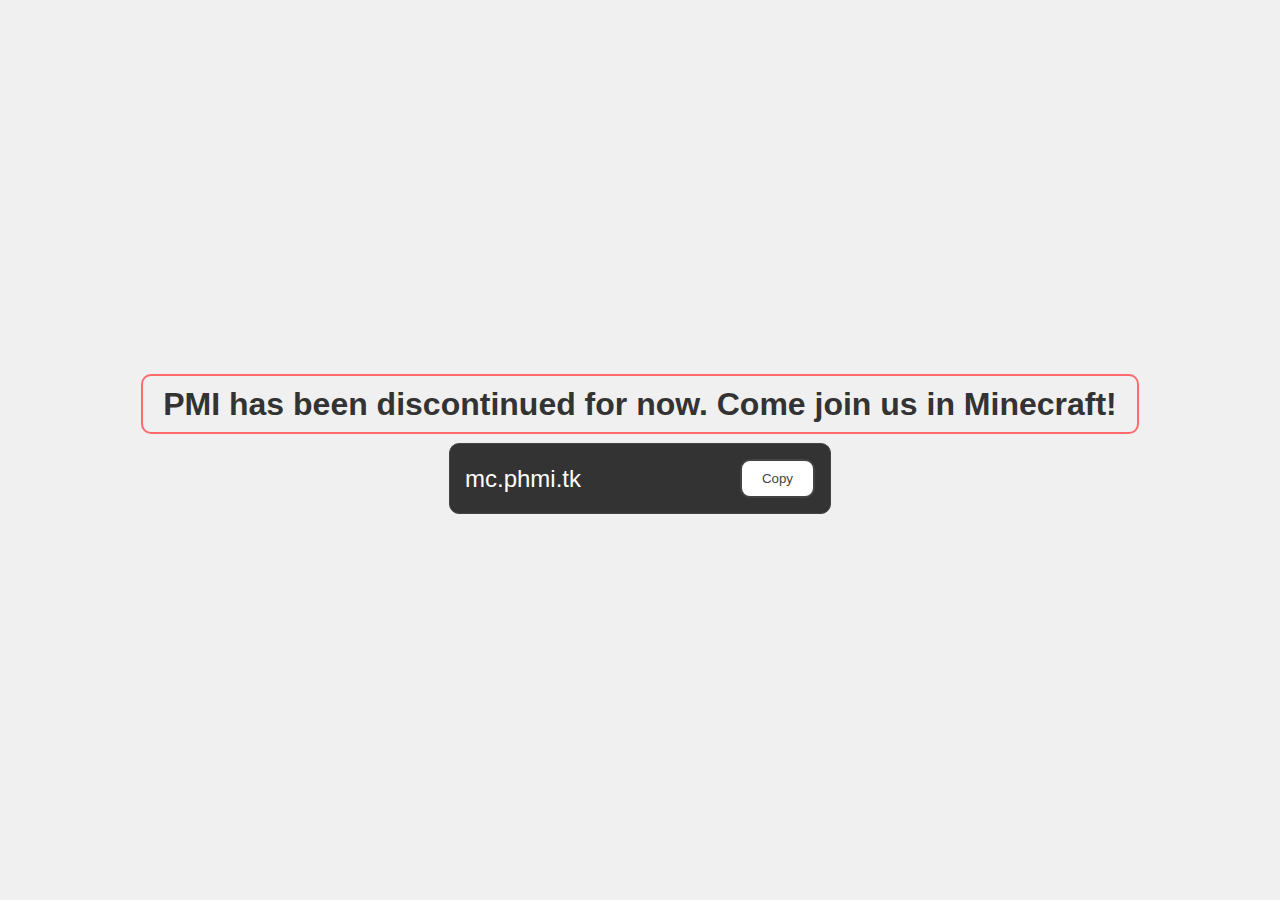
==== index.html @ b93908bb "Update index.html" ====
<!DOCTYPE html>
<html lang="en">
<head>
    <meta charset="UTF-8">
    <meta name="viewport" content="width=device-width, initial-scale=1.0">
    <title>Goodbye, PMI</title>
    <style>
        body {
            margin: 0;
            padding: 0;
            display: flex;
            flex-direction: column;
            justify-content: center;
            align-items: center;
            min-height: 100vh;
            background-color: #f0f0f0;
            font-family: Arial, sans-serif;
            animation: fadeIn 1.5s ease-in-out;
        }

        @keyframes fadeIn {
            from {
                opacity: 0;
            }
            to {
                opacity: 1;
            }
        }

        header {
            text-align: center;
            margin-bottom: 20px;
        }

        h1 {
            font-size: 2rem;
            color: #333;
            border: 2px solid #ff6b6b;
            padding: 10px 20px;
            border-radius: 10px;
            display: inline;
        }

        .highlight {
            position: relative;
        }

        .highlight::before {
            content: "";
            position: absolute;
            left: 0;
            bottom: -2px;
            width: 100%;
            height: 2px;
            background-color: #ff6b6b;
            transform: scaleX(0);
            transform-origin: 0% 50%;
            transition: transform 0.2s, background-color 0.2s;
        }

        .highlight:hover::before {
            transform: scaleX(1);
            background-color: #0000CC;
        }

        .server-link {
            background-color: #333;
            border: 1px solid #444;
            padding: 15px;
            width: 350px;
            text-align: center;
            color: #fff;
            font-size: 1.5rem;
            border-radius: 10px;
            display: flex;
            justify-content: space-between;
            align-items: center;
        }

        .copy-button {
            background-color: #fff;
            color: #444;
            border: 2px solid #444;
            padding: 10px 20px;
            border-radius: 10px;
            cursor: pointer;
            transition: background-color 0.3s ease, color 0.3s ease, border-color 0.3s ease;
        }

        .copy-button:hover {
            background-color: #444;
            color: #fff;
            border-color: #444;
        }

        .copy-button.copied {
            background-color: #00cc00;
            color: #fff;
            border-color: #00cc00;
        }
    </style>
</head>
<body>
    <header>
        <h1>PMI has been discontinued for now. Come join us in Minecraft!</span></h1>
    </header>
    <div class="server-link">
        <span>mc.phmi.tk</span>
        <button class="copy-button" onclick="copyToClipboard('mc.phmi.tk')">Copy</button>
    </div>

    <!-- JavaScript function for copying to clipboard -->
    <script>
        function copyToClipboard(text) {
            const tempInput = document.createElement('input');
            tempInput.value = text;
            document.body.appendChild(tempInput);
            tempInput.select();
            document.execCommand('copy');
            document.body.removeChild(tempInput);
            
            const copyButton = document.querySelector('.copy-button');
            copyButton.textContent = 'Copied!';
            copyButton.classList.add('copied');
            
            setTimeout(function() {
                copyButton.textContent = 'Copy';
                copyButton.classList.remove('copied');
            }, 2000);
        }
    </script>
</body>
</html>
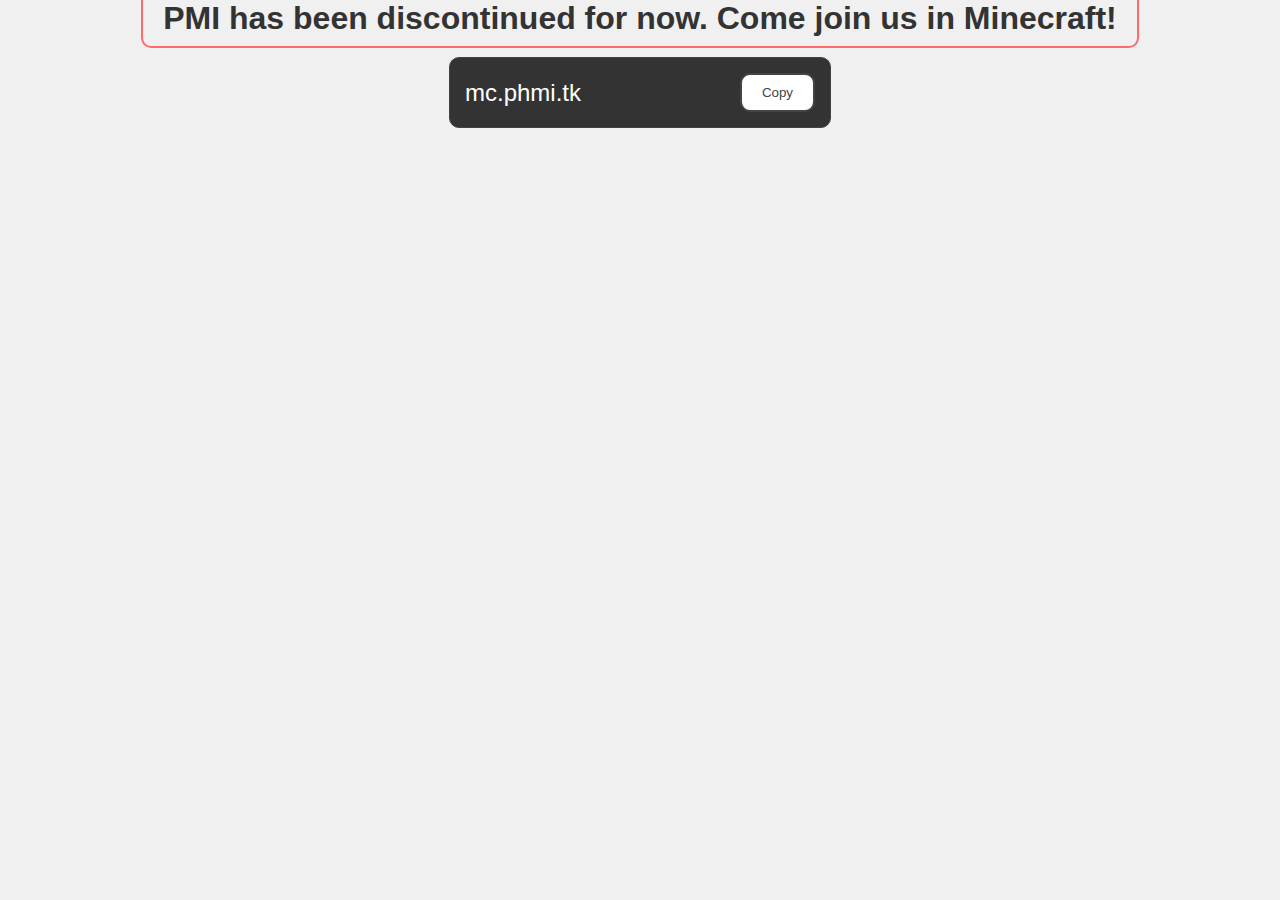
==== commit d7fd6811: "Update index.html" ====
--- a/index.html
+++ b/index.html
@@ -128,6 +128,7 @@
                 copyButton.classList.remove('copied');
             }, 2000);
         }
-    </script>
+    </script><br><br><br>
+    <iframe style="width:728px;height:90px;max-width:100%;border:none;display:block;margin:auto" src="https://namemc.com/server/mc.phmi.tk/embed" width="728" height="90"></iframe>
 </body>
 </html>
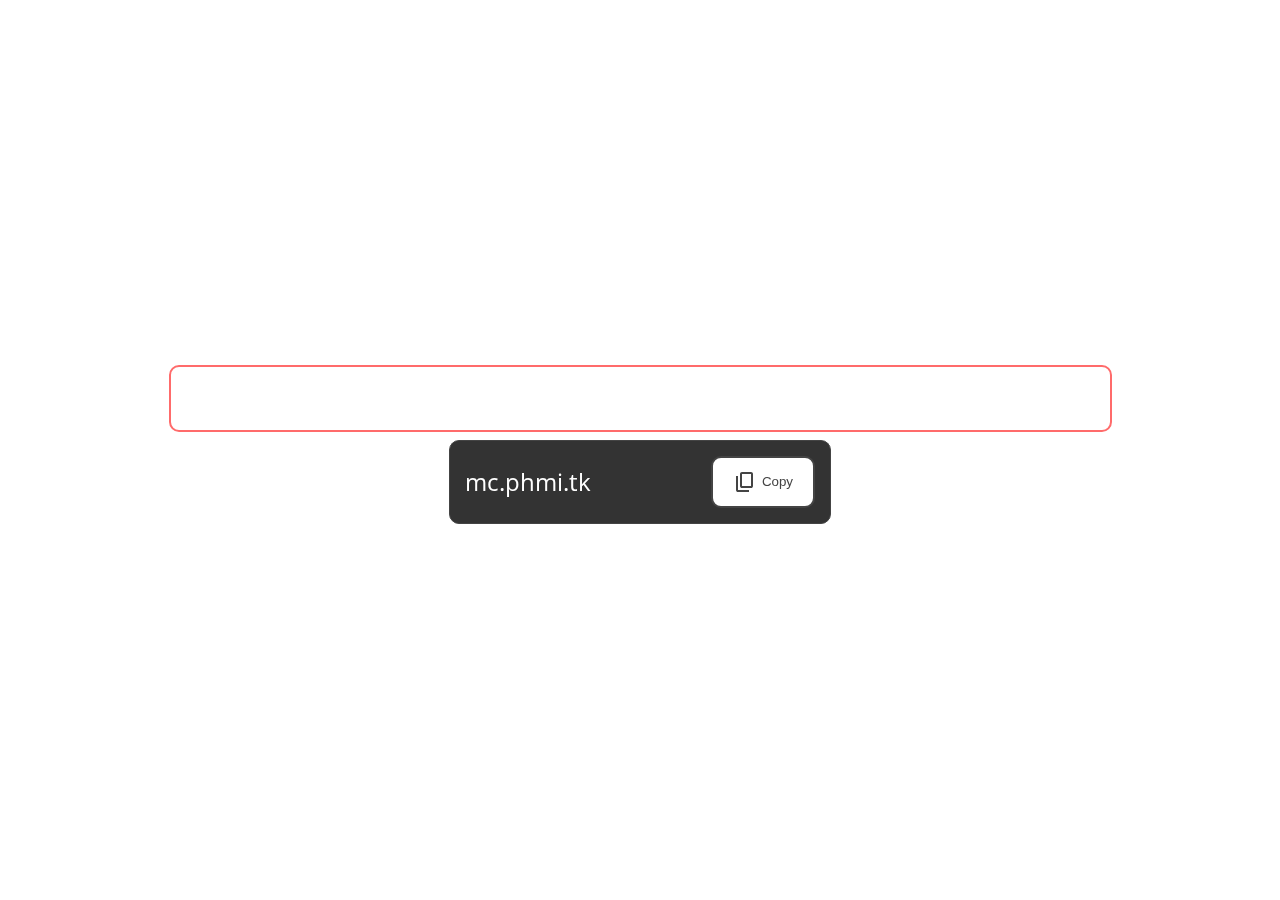
==== commit 390dcf1f: "Update index.html" ====
--- a/index.html
+++ b/index.html
@@ -4,6 +4,14 @@
     <meta charset="UTF-8">
     <meta name="viewport" content="width=device-width, initial-scale=1.0">
     <title>Goodbye, PMI</title>
+    
+    <!-- Add the Google Fonts link for Material Symbols Outlined -->
+    <link rel="stylesheet" href="https://fonts.googleapis.com/css2?family=Material+Symbols+Outlined:opsz,wght,FILL,GRAD@20..48,100..700,0..1,-50..200" />
+
+    <!-- Add the Google Fonts link for Open Sans -->
+    <link rel="stylesheet" href="https://fonts.googleapis.com/css?family=Open+Sans&display=swap">
+    
+    <!-- Add a custom style for the icon -->
     <style>
         body {
             margin: 0;
@@ -13,9 +21,21 @@
             justify-content: center;
             align-items: center;
             min-height: 100vh;
-            background-color: #f0f0f0;
-            font-family: Arial, sans-serif;
+            overflow: hidden;
+            background-color: transparent;
+            font-family: 'Open Sans', sans-serif; /* Use Open Sans font */
             animation: fadeIn 1.5s ease-in-out;
+        }
+
+        iframe {
+            position: fixed;
+            top: 0;
+            left: 0;
+            width: 100%;
+            height: 100%;
+            transform: scale(1.2);
+            z-index: -1;
+            filter: blur(5px);
         }
 
         @keyframes fadeIn {
@@ -30,37 +50,17 @@
         header {
             text-align: center;
             margin-bottom: 20px;
+            z-index: 1;
         }
 
         h1 {
             font-size: 2rem;
-            color: #333;
+            color: white;
+            font-weight: 300;
             border: 2px solid #ff6b6b;
             padding: 10px 20px;
             border-radius: 10px;
             display: inline;
-        }
-
-        .highlight {
-            position: relative;
-        }
-
-        .highlight::before {
-            content: "";
-            position: absolute;
-            left: 0;
-            bottom: -2px;
-            width: 100%;
-            height: 2px;
-            background-color: #ff6b6b;
-            transform: scaleX(0);
-            transform-origin: 0% 50%;
-            transition: transform 0.2s, background-color 0.2s;
-        }
-
-        .highlight:hover::before {
-            transform: scaleX(1);
-            background-color: #0000CC;
         }
 
         .server-link {
@@ -75,6 +75,7 @@
             display: flex;
             justify-content: space-between;
             align-items: center;
+            z-index: 1;
         }
 
         .copy-button {
@@ -85,6 +86,8 @@
             border-radius: 10px;
             cursor: pointer;
             transition: background-color 0.3s ease, color 0.3s ease, border-color 0.3s ease;
+            display: flex;
+            align-items: center; /* Center the icon and text vertically */
         }
 
         .copy-button:hover {
@@ -98,18 +101,30 @@
             color: #fff;
             border-color: #00cc00;
         }
+
+        /* Style the Material Symbols Outlined font icon */
+        .material-icons {
+            font-family: 'Material Symbols Outlined', sans-serif;
+            font-size: 24px;
+            margin-right: 5px;
+        }
     </style>
 </head>
 <body>
+    <!-- The provided YouTube iframe will be in the background with muted autoplay, scaled, and blurred -->
+    <iframe width="560" height="315" src="https://www.youtube.com/embed/ahp2ksuv8bg?si=-uNtbzQc9pRSN8HC&amp;controls=0&autoplay=1&mute=1&loop=1&vq=hd720" title="YouTube video player" frameborder="0" allow="accelerometer; clipboard-write; encrypted-media; gyroscope; picture-in-picture; web-share" allowfullscreen></iframe>
+
     <header>
-        <h1>PMI has been discontinued for now. Come join us in Minecraft!</span></h1>
+        <h1 style="font-weight: 300;">PMI has been discontinued for now. Come join us in Minecraft!</h1>
     </header>
     <div class="server-link">
         <span>mc.phmi.tk</span>
-        <button class="copy-button" onclick="copyToClipboard('mc.phmi.tk')">Copy</button>
+        <button class="copy-button" onclick="copyToClipboard('mc.phmi.tk')">
+            <!-- Insert the "content_copy" icon from Material Symbols Outlined -->
+            <span class="material-icons">content_copy</span> Copy
+        </button>
     </div>
 
-    <!-- JavaScript function for copying to clipboard -->
     <script>
         function copyToClipboard(text) {
             const tempInput = document.createElement('input');
@@ -118,17 +133,18 @@
             tempInput.select();
             document.execCommand('copy');
             document.body.removeChild(tempInput);
-            
+
             const copyButton = document.querySelector('.copy-button');
-            copyButton.textContent = 'Copied!';
+            const icon = copyButton.querySelector('.material-icons'); // Select the icon element
+
+            icon.textContent = 'content_paste'; // Change the icon to "content_paste"
             copyButton.classList.add('copied');
-            
+
             setTimeout(function() {
-                copyButton.textContent = 'Copy';
+                icon.textContent = 'content_copy'; // Change the icon back to "content_copy"
                 copyButton.classList.remove('copied');
             }, 2000);
         }
-    </script><br><br><br>
-    <iframe style="width:728px;height:90px;max-width:100%;border:none;display:block;margin:auto" src="https://namemc.com/server/mc.phmi.tk/embed" width="728" height="90"></iframe>
+    </script>
 </body>
 </html>
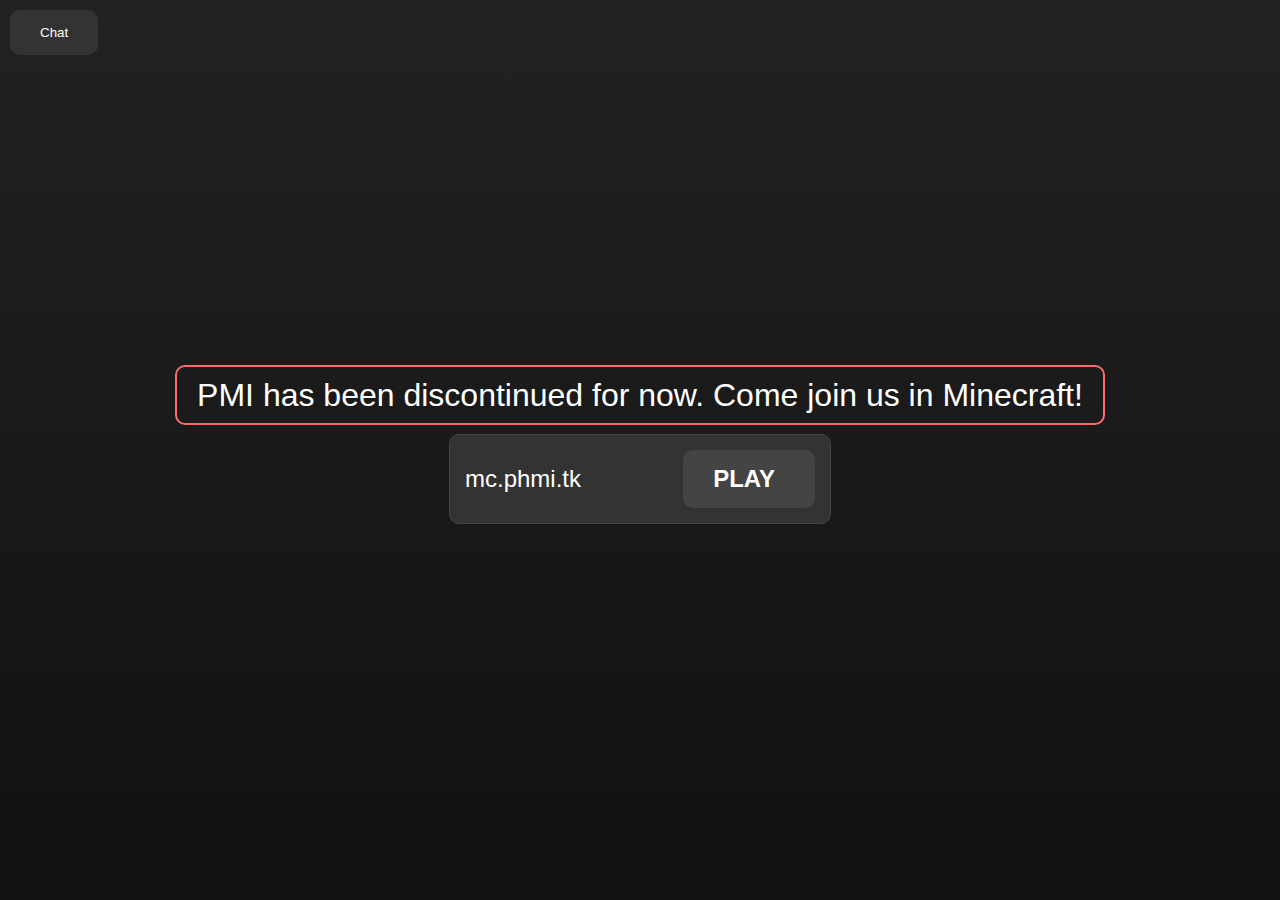
==== commit 7c7b88ca: "Update index.html" ====
--- a/index.html
+++ b/index.html
@@ -1,150 +1 @@
-<!DOCTYPE html>
-<html lang="en">
-<head>
-    <meta charset="UTF-8">
-    <meta name="viewport" content="width=device-width, initial-scale=1.0">
-    <title>Goodbye, PMI</title>
-    
-    <!-- Add the Google Fonts link for Material Symbols Outlined -->
-    <link rel="stylesheet" href="https://fonts.googleapis.com/css2?family=Material+Symbols+Outlined:opsz,wght,FILL,GRAD@20..48,100..700,0..1,-50..200" />
-
-    <!-- Add the Google Fonts link for Open Sans -->
-    <link rel="stylesheet" href="https://fonts.googleapis.com/css?family=Open+Sans&display=swap">
-    
-    <!-- Add a custom style for the icon -->
-    <style>
-        body {
-            margin: 0;
-            padding: 0;
-            display: flex;
-            flex-direction: column;
-            justify-content: center;
-            align-items: center;
-            min-height: 100vh;
-            overflow: hidden;
-            background-color: transparent;
-            font-family: 'Open Sans', sans-serif; /* Use Open Sans font */
-            animation: fadeIn 1.5s ease-in-out;
-        }
-
-        iframe {
-            position: fixed;
-            top: 0;
-            left: 0;
-            width: 100%;
-            height: 100%;
-            transform: scale(1.2);
-            z-index: -1;
-            filter: blur(5px);
-        }
-
-        @keyframes fadeIn {
-            from {
-                opacity: 0;
-            }
-            to {
-                opacity: 1;
-            }
-        }
-
-        header {
-            text-align: center;
-            margin-bottom: 20px;
-            z-index: 1;
-        }
-
-        h1 {
-            font-size: 2rem;
-            color: white;
-            font-weight: 300;
-            border: 2px solid #ff6b6b;
-            padding: 10px 20px;
-            border-radius: 10px;
-            display: inline;
-        }
-
-        .server-link {
-            background-color: #333;
-            border: 1px solid #444;
-            padding: 15px;
-            width: 350px;
-            text-align: center;
-            color: #fff;
-            font-size: 1.5rem;
-            border-radius: 10px;
-            display: flex;
-            justify-content: space-between;
-            align-items: center;
-            z-index: 1;
-        }
-
-        .copy-button {
-            background-color: #fff;
-            color: #444;
-            border: 2px solid #444;
-            padding: 10px 20px;
-            border-radius: 10px;
-            cursor: pointer;
-            transition: background-color 0.3s ease, color 0.3s ease, border-color 0.3s ease;
-            display: flex;
-            align-items: center; /* Center the icon and text vertically */
-        }
-
-        .copy-button:hover {
-            background-color: #444;
-            color: #fff;
-            border-color: #444;
-        }
-
-        .copy-button.copied {
-            background-color: #00cc00;
-            color: #fff;
-            border-color: #00cc00;
-        }
-
-        /* Style the Material Symbols Outlined font icon */
-        .material-icons {
-            font-family: 'Material Symbols Outlined', sans-serif;
-            font-size: 24px;
-            margin-right: 5px;
-        }
-    </style>
-</head>
-<body>
-    <!-- The provided YouTube iframe will be in the background with muted autoplay, scaled, and blurred -->
-    <iframe width="560" height="315" src="https://www.youtube.com/embed/ahp2ksuv8bg?si=-uNtbzQc9pRSN8HC&amp;controls=0&autoplay=1&mute=1&loop=1&vq=hd720" title="YouTube video player" frameborder="0" allow="accelerometer; clipboard-write; encrypted-media; gyroscope; picture-in-picture; web-share" allowfullscreen></iframe>
-
-    <header>
-        <h1 style="font-weight: 300;">PMI has been discontinued for now. Come join us in Minecraft!</h1>
-    </header>
-    <div class="server-link">
-        <span>mc.phmi.tk</span>
-        <button class="copy-button" onclick="copyToClipboard('mc.phmi.tk')">
-            <!-- Insert the "content_copy" icon from Material Symbols Outlined -->
-            <span class="material-icons">content_copy</span> Copy
-        </button>
-    </div>
-
-    <script>
-        function copyToClipboard(text) {
-            const tempInput = document.createElement('input');
-            tempInput.value = text;
-            document.body.appendChild(tempInput);
-            tempInput.select();
-            document.execCommand('copy');
-            document.body.removeChild(tempInput);
-
-            const copyButton = document.querySelector('.copy-button');
-            const icon = copyButton.querySelector('.material-icons'); // Select the icon element
-
-            icon.textContent = 'content_paste'; // Change the icon to "content_paste"
-            copyButton.classList.add('copied');
-
-            setTimeout(function() {
-                icon.textContent = 'content_copy'; // Change the icon back to "content_copy"
-                copyButton.classList.remove('copied');
-            }, 2000);
-        }
-    </script>
-</body>
-</html>
+<!DOCTYPE html><html lang="en"><head><meta charset="UTF-8"><meta http-equiv="X-UA-Compatible" content="IE=edge"><meta name="viewport" content="width=device-width,initial-scale=1"><title>PMI - Performance Boosting Modpack for Minecraft</title><link rel="icon" href="images/favicon.ico"><meta name="description" content="PMI or PHA7 is a performance boosting modpack for Minecraft, featuring Sodium, SimpleRPC and more. Download now and enhance your Minecraft experience!"><meta property="og:title" content="PMI - Performance Boosting Modpack for Minecraft"><meta property="og:site_name" content="PMI"><meta property="og:description" content="PMI has ended."><meta property="og:image" content="https://cdn.discordapp.com/attachments/1156288938214957228/1156512888291328040/BTxsD7q.png?ex=65153e0f&is=6513ec8f&hm=6896d7a3a99d9145ace39fbee4883b48e4a0c4eb68657695cdd46f0fc4046f39&"><meta property="og:url" content="https://www.phmi.tk"><meta property="og:type" content="website"><meta name="theme-color" content="#3333cc"><link rel="canonical" href="https://www.phmi.tk" /><style>body{margin:0;padding:0;display:flex;flex-direction:column;justify-content:center;align-items:center;min-height:100vh;overflow:hidden;background:linear-gradient(to bottom,#222,#111);font-family:'Open Sans',sans-serif;animation:fadeIn 1s ease-in-out}header{text-align:center;margin-bottom:20px;z-index:1}h1{font-size:2rem;color:#fff;font-weight:300;border:2px solid #ff6b6b;padding:10px 20px;border-radius:10px;display:inline}.server-link{background-color:#333;border:1px solid #444;padding:15px;width:350px;text-align:center;color:#fff;font-size:1.5rem;border-radius:10px;display:flex;justify-content:space-between;align-items:center;z-index:1}.play-button{background-color:#444;color:#fff;border:none;padding:15px 30px;border-radius:10px;cursor:pointer;transition:background-color 0.3s ease,color 0.3s ease,border-color 0.3s ease;display:flex;align-items:center;text-decoration:none;font-weight:bold;font-size:18px;text-transform:uppercase}.play-button:hover{background-color:#555;color:#fff;border-color:#555}.play-text{font-size:24px;margin-right:10px}.modal{display:none;position:fixed;top:0;left:0;width:100%;height:100%;background:rgba(0,0,0,0.7);z-index:2;justify-content:center;align-items:center}.modal-content{background-color:#fff;padding:30px;border-radius:10px;text-align:center}.modal-input{width:100%;padding:10px;border:1px solid #ccc;border-radius:5px;margin-bottom:15px}.modal-button{background-color:#444;color:#fff;border:none;padding:10px 20px;border-radius:10px;cursor:pointer;transition:background-color 0.3s ease,color 0.3s ease}.modal-button:hover{background-color:#555;color:#fff}.modal-close{position:absolute;top:10px;right:10px;font-size:20px;color:#fff;cursor:pointer}.mobile-message{color:#fff;font-size:24px;text-align:center;margin-top:20px;display:none}@keyframes fadeIn{from{opacity:0}to{opacity:1}}@media screen and (max-width:768px){.server-link,.play-button,header,h1{display:none}.mobile-message{display:block}}</style></head><body><a href="https://www.phmi.tk/chat" id="chatLink" style="position:absolute;top:10px;left:10px;color:#fff;text-decoration:none;font-size:24px;cursor:pointer;"><button style="background-color:#333;color:#fff;border:none;padding:15px 30px;border-radius:10px;cursor:pointer;">Chat</button></a><header><h1 style="font-weight:300">PMI has been discontinued for now. Come join us in Minecraft!</h1></header><div class="server-link"><span>mc.phmi.tk</span><a class="play-button" onclick="openModal()"><span class="play-text">Play</span></a></div><div class="modal" id="myModal"><div class="modal-content"><span class="modal-close" onclick="closeModal()">&times;</span><h2>Select a Username</h2><select class="modal-input" id="usernameInput"><option value="gray123">Gray123</option><option value="blue123">Blue123</option><option value="red123">Red123</option><option value="green123">Green123</option></select><button class="modal-button" onclick="updatePlayLink()">Play</button></div></div><div class="mobile-message">Not supported on mobiles, yet.</div><script>function openModal(){const modal=document.getElementById('myModal');modal.style.display='flex'}function closeModal(){const modal=document.getElementById('myModal');modal.style.display='none'}function updatePlayLink(){const username=document.getElementById('usernameInput').value;if(username){const playLink=`https://webmc.js.org/?server=mc.phmi.tk&nick=${username}&proxy=production`;window.location.href=playLink}else{alert('Please select a username.')}};</script></body></html>
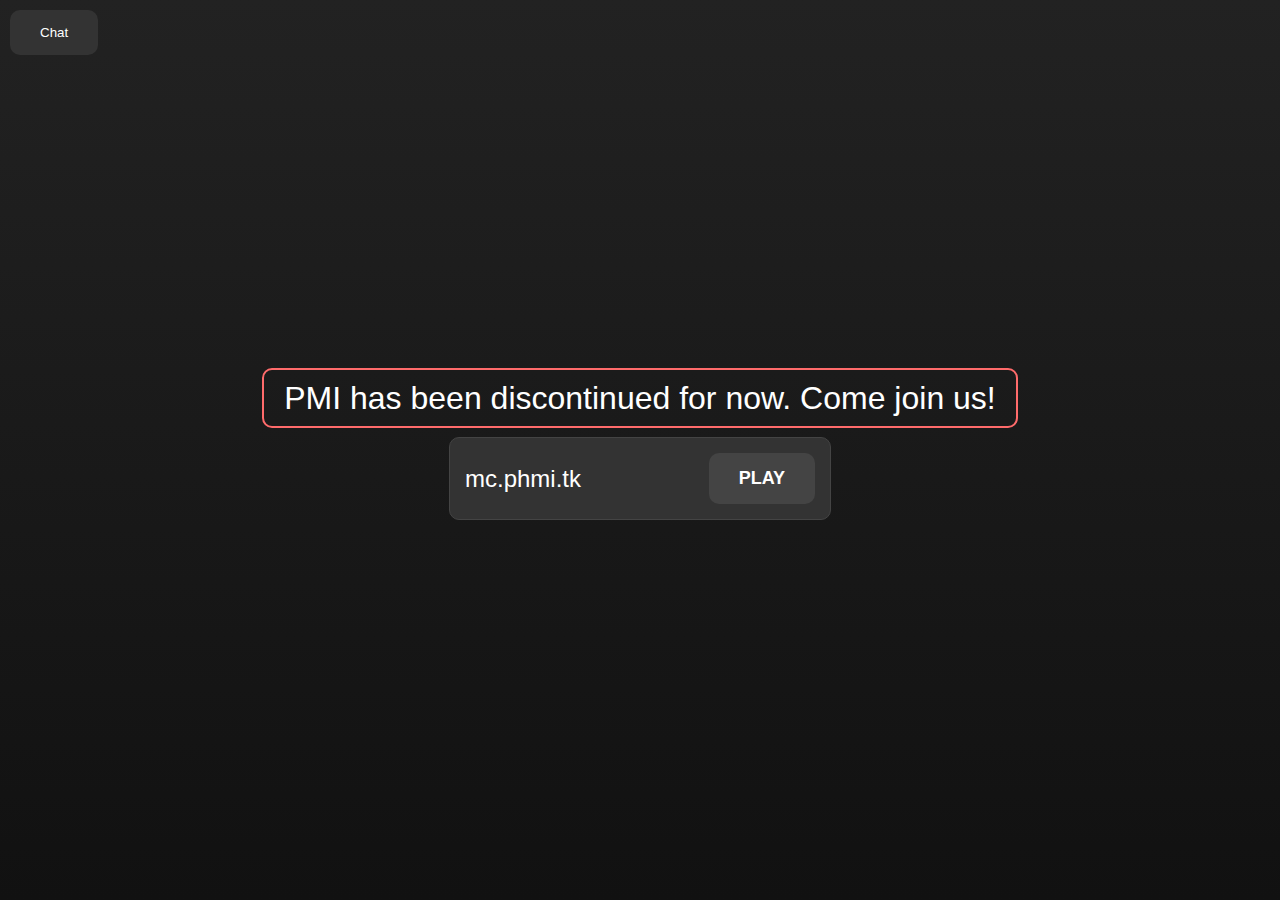
==== commit ce053f8e: "Update index.html" ====
--- a/index.html
+++ b/index.html
@@ -1 +1 @@
-<!DOCTYPE html><html lang="en"><head><meta charset="UTF-8"><meta http-equiv="X-UA-Compatible" content="IE=edge"><meta name="viewport" content="width=device-width,initial-scale=1"><title>PMI - Performance Boosting Modpack for Minecraft</title><link rel="icon" href="images/favicon.ico"><meta name="description" content="PMI or PHA7 is a performance boosting modpack for Minecraft, featuring Sodium, SimpleRPC and more. Download now and enhance your Minecraft experience!"><meta property="og:title" content="PMI - Performance Boosting Modpack for Minecraft"><meta property="og:site_name" content="PMI"><meta property="og:description" content="PMI has ended."><meta property="og:image" content="https://cdn.discordapp.com/attachments/1156288938214957228/1156512888291328040/BTxsD7q.png?ex=65153e0f&is=6513ec8f&hm=6896d7a3a99d9145ace39fbee4883b48e4a0c4eb68657695cdd46f0fc4046f39&"><meta property="og:url" content="https://www.phmi.tk"><meta property="og:type" content="website"><meta name="theme-color" content="#3333cc"><link rel="canonical" href="https://www.phmi.tk" /><style>body{margin:0;padding:0;display:flex;flex-direction:column;justify-content:center;align-items:center;min-height:100vh;overflow:hidden;background:linear-gradient(to bottom,#222,#111);font-family:'Open Sans',sans-serif;animation:fadeIn 1s ease-in-out}header{text-align:center;margin-bottom:20px;z-index:1}h1{font-size:2rem;color:#fff;font-weight:300;border:2px solid #ff6b6b;padding:10px 20px;border-radius:10px;display:inline}.server-link{background-color:#333;border:1px solid #444;padding:15px;width:350px;text-align:center;color:#fff;font-size:1.5rem;border-radius:10px;display:flex;justify-content:space-between;align-items:center;z-index:1}.play-button{background-color:#444;color:#fff;border:none;padding:15px 30px;border-radius:10px;cursor:pointer;transition:background-color 0.3s ease,color 0.3s ease,border-color 0.3s ease;display:flex;align-items:center;text-decoration:none;font-weight:bold;font-size:18px;text-transform:uppercase}.play-button:hover{background-color:#555;color:#fff;border-color:#555}.play-text{font-size:24px;margin-right:10px}.modal{display:none;position:fixed;top:0;left:0;width:100%;height:100%;background:rgba(0,0,0,0.7);z-index:2;justify-content:center;align-items:center}.modal-content{background-color:#fff;padding:30px;border-radius:10px;text-align:center}.modal-input{width:100%;padding:10px;border:1px solid #ccc;border-radius:5px;margin-bottom:15px}.modal-button{background-color:#444;color:#fff;border:none;padding:10px 20px;border-radius:10px;cursor:pointer;transition:background-color 0.3s ease,color 0.3s ease}.modal-button:hover{background-color:#555;color:#fff}.modal-close{position:absolute;top:10px;right:10px;font-size:20px;color:#fff;cursor:pointer}.mobile-message{color:#fff;font-size:24px;text-align:center;margin-top:20px;display:none}@keyframes fadeIn{from{opacity:0}to{opacity:1}}@media screen and (max-width:768px){.server-link,.play-button,header,h1{display:none}.mobile-message{display:block}}</style></head><body><a href="https://www.phmi.tk/chat" id="chatLink" style="position:absolute;top:10px;left:10px;color:#fff;text-decoration:none;font-size:24px;cursor:pointer;"><button style="background-color:#333;color:#fff;border:none;padding:15px 30px;border-radius:10px;cursor:pointer;">Chat</button></a><header><h1 style="font-weight:300">PMI has been discontinued for now. Come join us in Minecraft!</h1></header><div class="server-link"><span>mc.phmi.tk</span><a class="play-button" onclick="openModal()"><span class="play-text">Play</span></a></div><div class="modal" id="myModal"><div class="modal-content"><span class="modal-close" onclick="closeModal()">&times;</span><h2>Select a Username</h2><select class="modal-input" id="usernameInput"><option value="gray123">Gray123</option><option value="blue123">Blue123</option><option value="red123">Red123</option><option value="green123">Green123</option></select><button class="modal-button" onclick="updatePlayLink()">Play</button></div></div><div class="mobile-message">Not supported on mobiles, yet.</div><script>function openModal(){const modal=document.getElementById('myModal');modal.style.display='flex'}function closeModal(){const modal=document.getElementById('myModal');modal.style.display='none'}function updatePlayLink(){const username=document.getElementById('usernameInput').value;if(username){const playLink=`https://webmc.js.org/?server=mc.phmi.tk&nick=${username}&proxy=production`;window.location.href=playLink}else{alert('Please select a username.')}};</script></body></html>
+<!DOCTYPE html><html lang="en"><head><meta charset="UTF-8"><meta name="viewport" content="width=device-width,initial-scale=1"><title>PMI - Performance Boosting Modpack</title><meta name="description" content="PMI or PHA7 is a performance boosting modpack for Minecraft. Download now and enhance your Minecraft experience!"><meta property="og:title" content="PMI - Performance Boosting Modpack"><meta property="og:description" content="PMI has ended."><meta property="og:image" content="https://cdn.discordapp.com/attachments/1156288938214957228/1156512888291328040/BTxsD7q.png" width="800" height="600"><meta property="og:url" content="https://www.phmi.tk"><style>body{margin:0;padding:0;display:flex;flex-direction:column;justify-content:center;align-items:center;min-height:100vh;overflow:hidden;background:linear-gradient(to bottom,#222,#111);font-family:'Open Sans',sans-serif;animation:fadeIn 1s ease-in-out}header{text-align:center;margin-bottom:20px;z-index:1}h1{font-size:2rem;color:#fff;font-weight:300;border:2px solid #ff6b6b;padding:10px 20px;border-radius:10px;display:inline}.server-link{background-color:#333;border:1px solid #444;padding:15px;width:350px;text-align:center;color:#fff;font-size:1.5rem;border-radius:10px;display:flex;justify-content:space-between;align-items:center;z-index:1}.play-button{background-color:#444;color:#fff;border:none;padding:15px 30px;border-radius:10px;cursor:pointer;transition:background-color 0.3s ease,color 0.3s ease,border-color 0.3s ease;display:flex;align-items:center;text-decoration:none;font-weight:bold;font-size:18px;text-transform:uppercase}.play-button:hover{background-color:#555;color:#fff;border-color:#555}.modal{display:none;position:fixed;top:0;left:0;width:100%;height:100%;background:rgba(0,0,0,0.7);z-index:2;justify-content:center;align-items:center}.modal-content{background-color:#fff;padding:30px;border-radius:10px;text-align:center}.modal-input{width:100%;padding:10px;border:1px solid #ccc;border-radius:5px;margin-bottom:15px}.modal-button{background-color:#444;color:#fff;border:none;padding:10px 20px;border-radius:10px;cursor:pointer;transition:background-color 0.3s ease,color 0.3s ease}.modal-button:hover{background-color:#555;color:#fff}.modal-close{position:absolute;top:10px;right:10px;font-size:20px;color:#fff;cursor:pointer}.mobile-message{color:#fff;font-size:24px;text-align:center;margin-top:20px;display:none}@keyframes fadeIn{from{opacity:0}to{opacity:1}}@media screen and (max-width:768px){.server-link,.play-button,header,h1{display:none}.mobile-message{display:block}}</style></head><body><a href="https://www.phmi.tk/chat" id="chatLink" style="position:absolute;top:10px;left:10px;color:#fff;text-decoration:none;font-size:24px;cursor:pointer;"><button style="background-color:#333;color:#fff;border:none;padding:15px 30px;border-radius:10px;cursor:pointer;">Chat</button></a><header><h1 style="font-weight:300">PMI has been discontinued for now. Come join us!</h1></header><div class="server-link"><span>mc.phmi.tk</span><a class="play-button" onclick="openPlayMinecraftModal()"><span class="play-text">Play</span></a></div><div class="modal" id="playMinecraftModal"><div class="modal-content"><span class="modal-close" onclick="closePlayMinecraftModal()">&times;</span><h2>Select a Username</h2><select class="modal-input" id="usernameInput"><option value="gray123">Gray123</option><option value="blue123">Blue123</option><option value="red123">Red123</option><option value="green123">Green123</option></select><button class="modal-button" onclick="updatePlayLink()">Play Now</button></div></div><div class="mobile-message">Not supported on mobiles, yet.</div><script>function openPlayMinecraftModal(){const modal=document.getElementById('playMinecraftModal');modal.style.display='flex'}function closePlayMinecraftModal(){const modal=document.getElementById('playMinecraftModal');modal.style.display='none'}function updatePlayLink(){const username=document.getElementById('usernameInput').value;if(username){const playLink=`https://webmc.js.org/?server=mc.phmi.tk&nick=${username}&proxy=production`;window.location.href=playLink}else{alert('Please select a username.')}};</script></body></html>
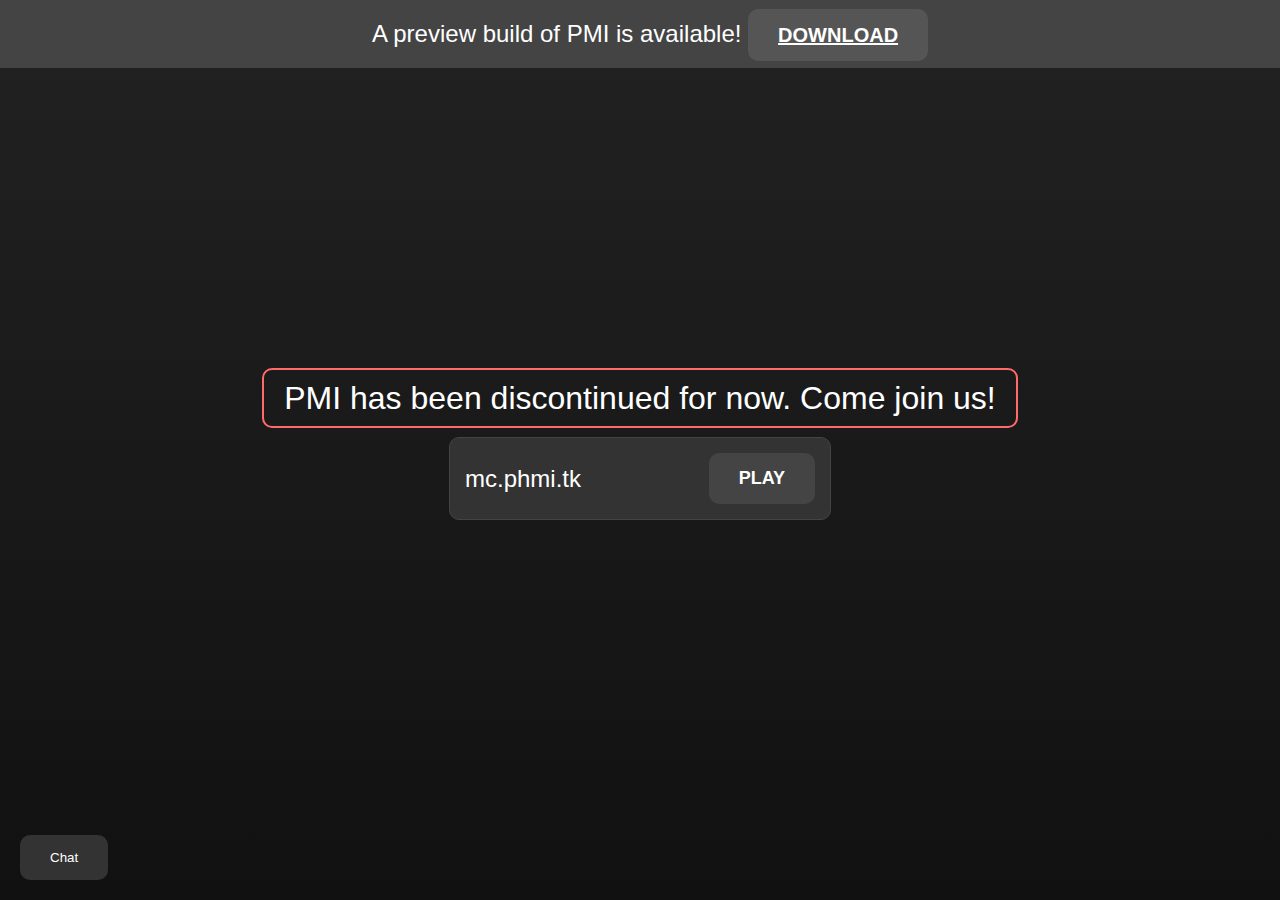
==== commit f49d57eb: "Update index.html" ====
--- a/index.html
+++ b/index.html
@@ -1 +1 @@
-<!DOCTYPE html><html lang="en"><head><meta charset="UTF-8"><meta name="viewport" content="width=device-width,initial-scale=1"><title>PMI - Performance Boosting Modpack</title><meta name="description" content="PMI or PHA7 is a performance boosting modpack for Minecraft. Download now and enhance your Minecraft experience!"><meta property="og:title" content="PMI - Performance Boosting Modpack"><meta property="og:description" content="PMI has ended."><meta property="og:image" content="https://cdn.discordapp.com/attachments/1156288938214957228/1156512888291328040/BTxsD7q.png" width="800" height="600"><meta property="og:url" content="https://www.phmi.tk"><style>body{margin:0;padding:0;display:flex;flex-direction:column;justify-content:center;align-items:center;min-height:100vh;overflow:hidden;background:linear-gradient(to bottom,#222,#111);font-family:'Open Sans',sans-serif;animation:fadeIn 1s ease-in-out}header{text-align:center;margin-bottom:20px;z-index:1}h1{font-size:2rem;color:#fff;font-weight:300;border:2px solid #ff6b6b;padding:10px 20px;border-radius:10px;display:inline}.server-link{background-color:#333;border:1px solid #444;padding:15px;width:350px;text-align:center;color:#fff;font-size:1.5rem;border-radius:10px;display:flex;justify-content:space-between;align-items:center;z-index:1}.play-button{background-color:#444;color:#fff;border:none;padding:15px 30px;border-radius:10px;cursor:pointer;transition:background-color 0.3s ease,color 0.3s ease,border-color 0.3s ease;display:flex;align-items:center;text-decoration:none;font-weight:bold;font-size:18px;text-transform:uppercase}.play-button:hover{background-color:#555;color:#fff;border-color:#555}.modal{display:none;position:fixed;top:0;left:0;width:100%;height:100%;background:rgba(0,0,0,0.7);z-index:2;justify-content:center;align-items:center}.modal-content{background-color:#fff;padding:30px;border-radius:10px;text-align:center}.modal-input{width:100%;padding:10px;border:1px solid #ccc;border-radius:5px;margin-bottom:15px}.modal-button{background-color:#444;color:#fff;border:none;padding:10px 20px;border-radius:10px;cursor:pointer;transition:background-color 0.3s ease,color 0.3s ease}.modal-button:hover{background-color:#555;color:#fff}.modal-close{position:absolute;top:10px;right:10px;font-size:20px;color:#fff;cursor:pointer}.mobile-message{color:#fff;font-size:24px;text-align:center;margin-top:20px;display:none}@keyframes fadeIn{from{opacity:0}to{opacity:1}}@media screen and (max-width:768px){.server-link,.play-button,header,h1{display:none}.mobile-message{display:block}}</style></head><body><a href="https://www.phmi.tk/chat" id="chatLink" style="position:absolute;top:10px;left:10px;color:#fff;text-decoration:none;font-size:24px;cursor:pointer;"><button style="background-color:#333;color:#fff;border:none;padding:15px 30px;border-radius:10px;cursor:pointer;">Chat</button></a><header><h1 style="font-weight:300">PMI has been discontinued for now. Come join us!</h1></header><div class="server-link"><span>mc.phmi.tk</span><a class="play-button" onclick="openPlayMinecraftModal()"><span class="play-text">Play</span></a></div><div class="modal" id="playMinecraftModal"><div class="modal-content"><span class="modal-close" onclick="closePlayMinecraftModal()">&times;</span><h2>Select a Username</h2><select class="modal-input" id="usernameInput"><option value="gray123">Gray123</option><option value="blue123">Blue123</option><option value="red123">Red123</option><option value="green123">Green123</option></select><button class="modal-button" onclick="updatePlayLink()">Play Now</button></div></div><div class="mobile-message">Not supported on mobiles, yet.</div><script>function openPlayMinecraftModal(){const modal=document.getElementById('playMinecraftModal');modal.style.display='flex'}function closePlayMinecraftModal(){const modal=document.getElementById('playMinecraftModal');modal.style.display='none'}function updatePlayLink(){const username=document.getElementById('usernameInput').value;if(username){const playLink=`https://webmc.js.org/?server=mc.phmi.tk&nick=${username}&proxy=production`;window.location.href=playLink}else{alert('Please select a username.')}};</script></body></html>
+<!DOCTYPE html><html lang="en"><head><meta charset="UTF-8"><meta name="viewport" content="width=device-width,initial-scale=1"><title>PMI - Performance Boosting Modpack</title><meta name="description" content="PMI or PHA7 is a performance boosting modpack for Minecraft. Download now and enhance your Minecraft experience!"><meta property="og:title" content="PMI - Performance Boosting Modpack"><meta property="og:description" content="PMI has ended."><meta property="og:image" content="https://cdn.discordapp.com/attachments/1156288938214957228/1156512888291328040/BTxsD7q.png" width="800" height="600"><meta property="og:url" content="https://www.phmi.tk"><style>body{margin:0;padding:0;display:flex;flex-direction:column;justify-content:center;align-items:center;min-height:100vh;overflow:hidden;background:linear-gradient(to bottom,#222,#111);font-family:'Open Sans',sans-serif;animation:fadeIn 1s ease-in-out}header{text-align:center;margin-bottom:20px;z-index:1}h1{font-size:2rem;color:#fff;font-weight:300;border:2px solid #ff6b6b;padding:10px 20px;border-radius:10px;display:inline}.server-link{background-color:#333;border:1px solid #444;padding:15px;width:350px;text-align:center;color:#fff;font-size:1.5rem;border-radius:10px;display:flex;justify-content:space-between;align-items:center;z-index:1}.play-button{background-color:#444;color:#fff;border:none;padding:15px 30px;border-radius:10px;cursor:pointer;transition:background-color .3s ease,color .3s ease,border-color .3s ease;display:flex;align-items:center;text-decoration:none;font-weight:bold;font-size:18px;text-transform:uppercase}.play-button:hover{background-color:#555;color:#fff;border-color:#555}.modal{display:none;position:fixed;top:0;left:0;width:100%;height:100%;background:rgba(0,0,0,.7);z-index:2;justify-content:center;align-items:center}.modal-content{background-color:#fff;padding:30px;border-radius:10px;text-align:center;position:relative}.modal-input{width:100%;padding:10px;border:1px solid #ccc;border-radius:5px;margin-bottom:15px}.modal-button{background-color:#444;color:#fff;border:none;padding:10px 20px;border-radius:10px;cursor:pointer;transition:background-color .3s ease,color .3s ease}.modal-button:hover{background-color:#555;color:#fff}.modal-close{position:absolute;bottom:-20px;right:-20px;font-size:20px;color:#fff;cursor:pointer;z-index:3;background-color:#333;border-radius:50%;padding:5px}.mobile-message{color:#fff;font-size:24px;text-align:center;margin-top:20px;display:none}.download-bar{background-color:#444;color:#fff;text-align:center;padding:20px;font-size:24px;position:fixed;top:0;left:0;width:100%;z-index:3}.download-text{display:inline;margin-right:20px}.download-button{background-color:#555;color:#fff;border:none;padding:15px 30px;border-radius:10px;cursor:pointer;font-weight:bold;font-size:20px;text-transform:uppercase}.download-button:hover{background-color:#666}.requirements-modal{display:none}.chat-link{position:fixed;bottom:20px;left:20px;z-index:4}</style></head><body><div class="download-bar"><p class="download-text">A preview build of PMI is available! <a href="https://github.com/PH7NTOMXD/PMI/releases/download/1.20.1-PRE/PMI_1.20.1-PRE.exe" class="download-button">Download</a></p></div><a href="https://www.phmi.tk/chat" class="chat-link" style="color:#fff;text-decoration:none;font-size:24px;cursor:pointer;"><button style="background-color:#333;color:#fff;border:none;padding:15px 30px;border-radius:10px;cursor:pointer;">Chat</button></a><header><h1 style="font-weight:300">PMI has been discontinued for now. Come join us!</h1></header><div class="server-link"><span>mc.phmi.tk</span><a class="play-button" onclick="openPlayMinecraftModal()"><span class="play-text">Play</span></a></div><div class="modal" id="playMinecraftModal"><div class="modal-content"><span class="modal-close" onclick="closePlayMinecraftModal()">&times;</span><h2>Select a Username</h2><select class="modal-input" id="usernameInput"><option value="gray123">Gray123</option><option value="blue123">Blue123</option><option value="red123">Red123</option><option value="green123">Green123</option></select><button class="modal-button" onclick="updatePlayLink()">Play Now</button></div></div><div class="modal requirements-modal" id="requirementsModal"><div class="modal-content"><span class="modal-close" onclick="closeRequirementsModal()">&times;</span><h2>System Requirements</h2><ul><li>2-4 GB RAM system</li><li>CPU that can run Minecraft above 60 fps</li><li>Windows 7-11</li><li>PowerShell installed on the system</li></ul></div></div><div class="mobile-message">Not supported on mobiles, yet.</div><script>function openPlayMinecraftModal(){const e=document.getElementById("playMinecraftModal");e.style.display="flex"}function closePlayMinecraftModal(){const e=document.getElementById("playMinecraftModal");e.style.display="none"}function updatePlayLink(){const e=document.getElementById("usernameInput").value;if(e){const t=`https://webmc.js.org/?server=mc.phmi.tk&nick=${e}&proxy=production`;window.location.href=t}else alert("Please select a username.")}function closeRequirementsModal(){const e=document.getElementById("requirementsModal");e.style.display="none"}</script></body></html>
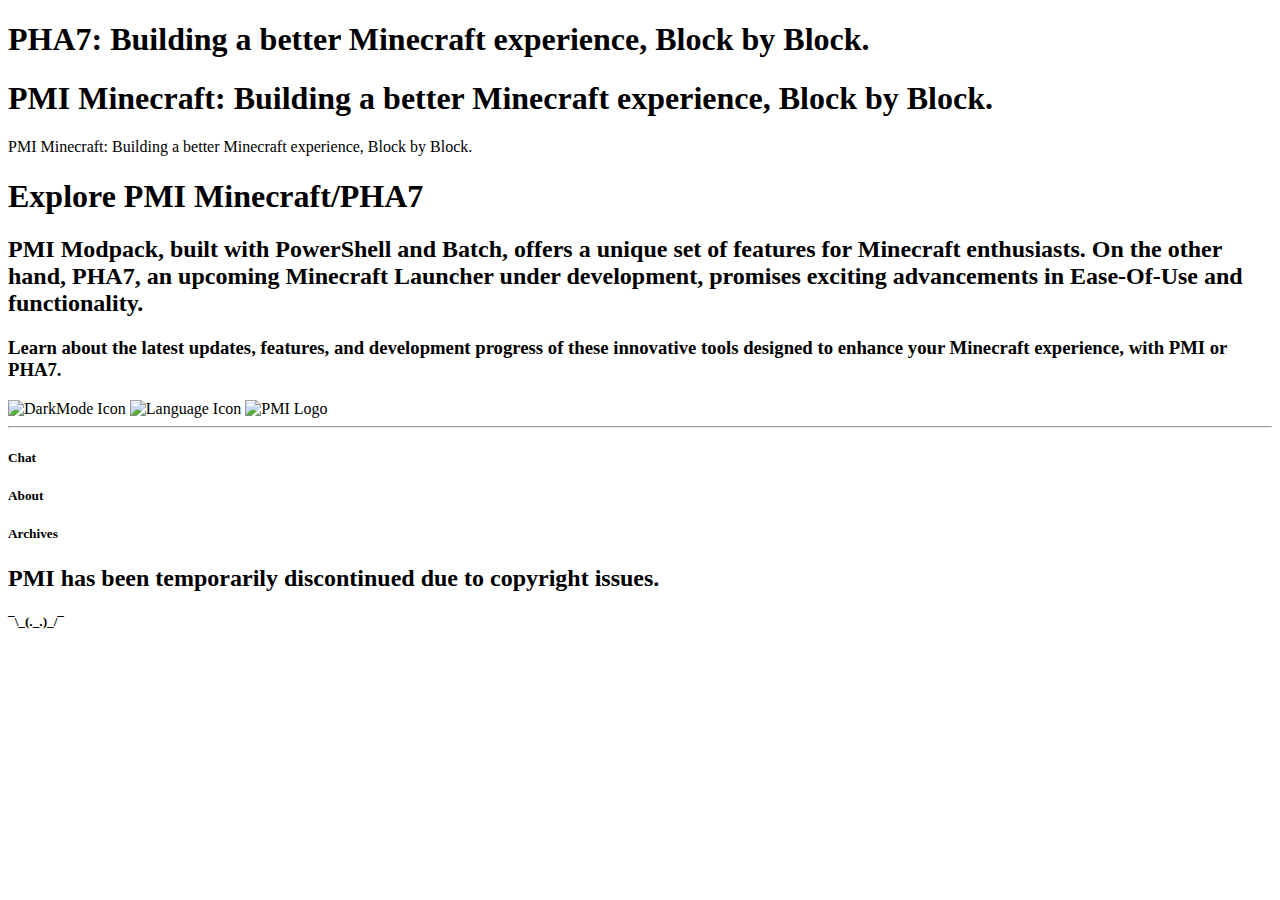
==== commit 021a3e23: "Update index.html" ====
--- a/index.html
+++ b/index.html
@@ -1 +1,58 @@
-<!DOCTYPE html><html lang="en"><head><meta charset="UTF-8"><meta name="viewport" content="width=device-width,initial-scale=1"><title>PMI - Performance Boosting Modpack</title><meta name="description" content="PMI or PHA7 is a performance boosting modpack for Minecraft. Download now and enhance your Minecraft experience!"><meta property="og:title" content="PMI - Performance Boosting Modpack"><meta property="og:description" content="PMI has ended."><meta property="og:image" content="https://cdn.discordapp.com/attachments/1156288938214957228/1156512888291328040/BTxsD7q.png" width="800" height="600"><meta property="og:url" content="https://www.phmi.tk"><style>body{margin:0;padding:0;display:flex;flex-direction:column;justify-content:center;align-items:center;min-height:100vh;overflow:hidden;background:linear-gradient(to bottom,#222,#111);font-family:'Open Sans',sans-serif;animation:fadeIn 1s ease-in-out}header{text-align:center;margin-bottom:20px;z-index:1}h1{font-size:2rem;color:#fff;font-weight:300;border:2px solid #ff6b6b;padding:10px 20px;border-radius:10px;display:inline}.server-link{background-color:#333;border:1px solid #444;padding:15px;width:350px;text-align:center;color:#fff;font-size:1.5rem;border-radius:10px;display:flex;justify-content:space-between;align-items:center;z-index:1}.play-button{background-color:#444;color:#fff;border:none;padding:15px 30px;border-radius:10px;cursor:pointer;transition:background-color .3s ease,color .3s ease,border-color .3s ease;display:flex;align-items:center;text-decoration:none;font-weight:bold;font-size:18px;text-transform:uppercase}.play-button:hover{background-color:#555;color:#fff;border-color:#555}.modal{display:none;position:fixed;top:0;left:0;width:100%;height:100%;background:rgba(0,0,0,.7);z-index:2;justify-content:center;align-items:center}.modal-content{background-color:#fff;padding:30px;border-radius:10px;text-align:center;position:relative}.modal-input{width:100%;padding:10px;border:1px solid #ccc;border-radius:5px;margin-bottom:15px}.modal-button{background-color:#444;color:#fff;border:none;padding:10px 20px;border-radius:10px;cursor:pointer;transition:background-color .3s ease,color .3s ease}.modal-button:hover{background-color:#555;color:#fff}.modal-close{position:absolute;bottom:-20px;right:-20px;font-size:20px;color:#fff;cursor:pointer;z-index:3;background-color:#333;border-radius:50%;padding:5px}.mobile-message{color:#fff;font-size:24px;text-align:center;margin-top:20px;display:none}.download-bar{background-color:#444;color:#fff;text-align:center;padding:20px;font-size:24px;position:fixed;top:0;left:0;width:100%;z-index:3}.download-text{display:inline;margin-right:20px}.download-button{background-color:#555;color:#fff;border:none;padding:15px 30px;border-radius:10px;cursor:pointer;font-weight:bold;font-size:20px;text-transform:uppercase}.download-button:hover{background-color:#666}.requirements-modal{display:none}.chat-link{position:fixed;bottom:20px;left:20px;z-index:4}</style></head><body><div class="download-bar"><p class="download-text">A preview build of PMI is available! <a href="https://github.com/PH7NTOMXD/PMI/releases/download/1.20.1-PRE/PMI_1.20.1-PRE.exe" class="download-button">Download</a></p></div><a href="https://www.phmi.tk/chat" class="chat-link" style="color:#fff;text-decoration:none;font-size:24px;cursor:pointer;"><button style="background-color:#333;color:#fff;border:none;padding:15px 30px;border-radius:10px;cursor:pointer;">Chat</button></a><header><h1 style="font-weight:300">PMI has been discontinued for now. Come join us!</h1></header><div class="server-link"><span>mc.phmi.tk</span><a class="play-button" onclick="openPlayMinecraftModal()"><span class="play-text">Play</span></a></div><div class="modal" id="playMinecraftModal"><div class="modal-content"><span class="modal-close" onclick="closePlayMinecraftModal()">&times;</span><h2>Select a Username</h2><select class="modal-input" id="usernameInput"><option value="gray123">Gray123</option><option value="blue123">Blue123</option><option value="red123">Red123</option><option value="green123">Green123</option></select><button class="modal-button" onclick="updatePlayLink()">Play Now</button></div></div><div class="modal requirements-modal" id="requirementsModal"><div class="modal-content"><span class="modal-close" onclick="closeRequirementsModal()">&times;</span><h2>System Requirements</h2><ul><li>2-4 GB RAM system</li><li>CPU that can run Minecraft above 60 fps</li><li>Windows 7-11</li><li>PowerShell installed on the system</li></ul></div></div><div class="mobile-message">Not supported on mobiles, yet.</div><script>function openPlayMinecraftModal(){const e=document.getElementById("playMinecraftModal");e.style.display="flex"}function closePlayMinecraftModal(){const e=document.getElementById("playMinecraftModal");e.style.display="none"}function updatePlayLink(){const e=document.getElementById("usernameInput").value;if(e){const t=`https://webmc.js.org/?server=mc.phmi.tk&nick=${e}&proxy=production`;window.location.href=t}else alert("Please select a username.")}function closeRequirementsModal(){const e=document.getElementById("requirementsModal");e.style.display="none"}</script></body></html>
+<!DOCTYPE html>
+<html lang="en">
+<head>
+    <meta charset="UTF-8">
+    <meta name="viewport" content="width=device-width, initial-scale=1.0">
+    <title>PMI Minecraft and PHA7 - Code, Build, and Play</title>
+    <meta name="description" content="Discover PMI Minecraft and PHA7 - The ultimate Minecraft Client/Launcher, built with Powershell and Batch.">
+    <meta name="keywords" content="PMI Minecraft, PHA7, coding, entertainment, learning, creativity, exploration, PMI, PMI Modpack, PHA7 Launcher, opensource, pmi, pha7, pmi modpack, pmi minecraft, pha7 launcher">
+    <meta name="author" content="PHA7/PMI Team">
+    <meta name="theme-color" content="#3333cc">
+    <link rel="icon" type="image/x-icon" href="img/favicon.ico">
+    <link rel="icon" type="image/svg+xml" href="img/pmi.svg">
+    <meta property="og:image" content="https://www.phmi.tk/img/pmi.svg">
+    <meta property="og:title" content="PHA7/PMI - The OpenSource Minecraft Client/Launcher.">
+    <meta property="og:url" content="https://www.phmi.tk">
+    <meta property="og:site_name" content="PMI / PHA7">
+    <link rel="stylesheet" href="styles.css"> <!-- Link to external CSS file -->
+    <script src="scripts.js"></script> <!-- Link to external JavaScript file -->
+</head>
+
+<body>
+    <!-- Hidden text for heading 1 -->
+    <h1><span class="hide-letter">PHA7: Building a better Minecraft experience, Block by Block.</span></h1>
+    <!-- Hidden text for heading 1 -->
+    <h1><span class="hide-letter">PMI Minecraft: Building a better Minecraft experience, Block by Block.</span></h1>
+    <!-- Hidden text for paragraph -->
+    <p><span class="hide-letter">PMI Minecraft: Building a better Minecraft experience, Block by Block.</span></p>
+    <!-- Hidden text for heading 1 -->
+    <h1><span class="hide-letter">Explore PMI Minecraft/PHA7</span></h1>
+    <!-- Hidden text for heading 2 -->
+    <h2><span class="hide-letter">PMI Modpack, built with PowerShell and Batch, offers a unique set of features for Minecraft enthusiasts. On the other hand, PHA7, an upcoming Minecraft Launcher under development, promises exciting advancements in Ease-Of-Use and functionality.</span></h2>
+    <!-- Hidden text for heading 3 -->
+    <h3><span class="hide-letter">Learn about the latest updates, features, and development progress of these innovative tools designed to enhance your Minecraft experience, with PMI or PHA7.</span></h3>
+    
+    <!-- Images for icons -->
+    <img src="img/darkmode.svg" alt="DarkMode Icon" id="darkmode">
+    <img src="img/lang.svg" alt="Language Icon" id="lang">
+    <img src="img/pmi.svg" alt="PMI Logo" id="pmilogo">
+
+    <!-- Container for the horizontal line -->
+    <div class="hr-container">
+        <hr class="custom-hr"> <!-- Horizontal line -->
+    </div>
+
+    <!-- Heading 5 with specific class styles -->
+    <h5><span class="h51">Chat</span></h5>
+    <h5><span class="h52">About</span></h5>
+    <h5><span class="h53">Archives</span></h5>
+
+    <!-- Container for copyright text -->
+    <div class="copyright-container">
+        <h2 class="copyrightann">PMI has been temporarily discontinued due to copyright issues.</h2>
+    </div>
+
+    <!-- Heading 5 with shrug emoticon -->
+    <h5 class="shrug">¯\_(._.)_/¯</h5>
+</body>
+</html>
